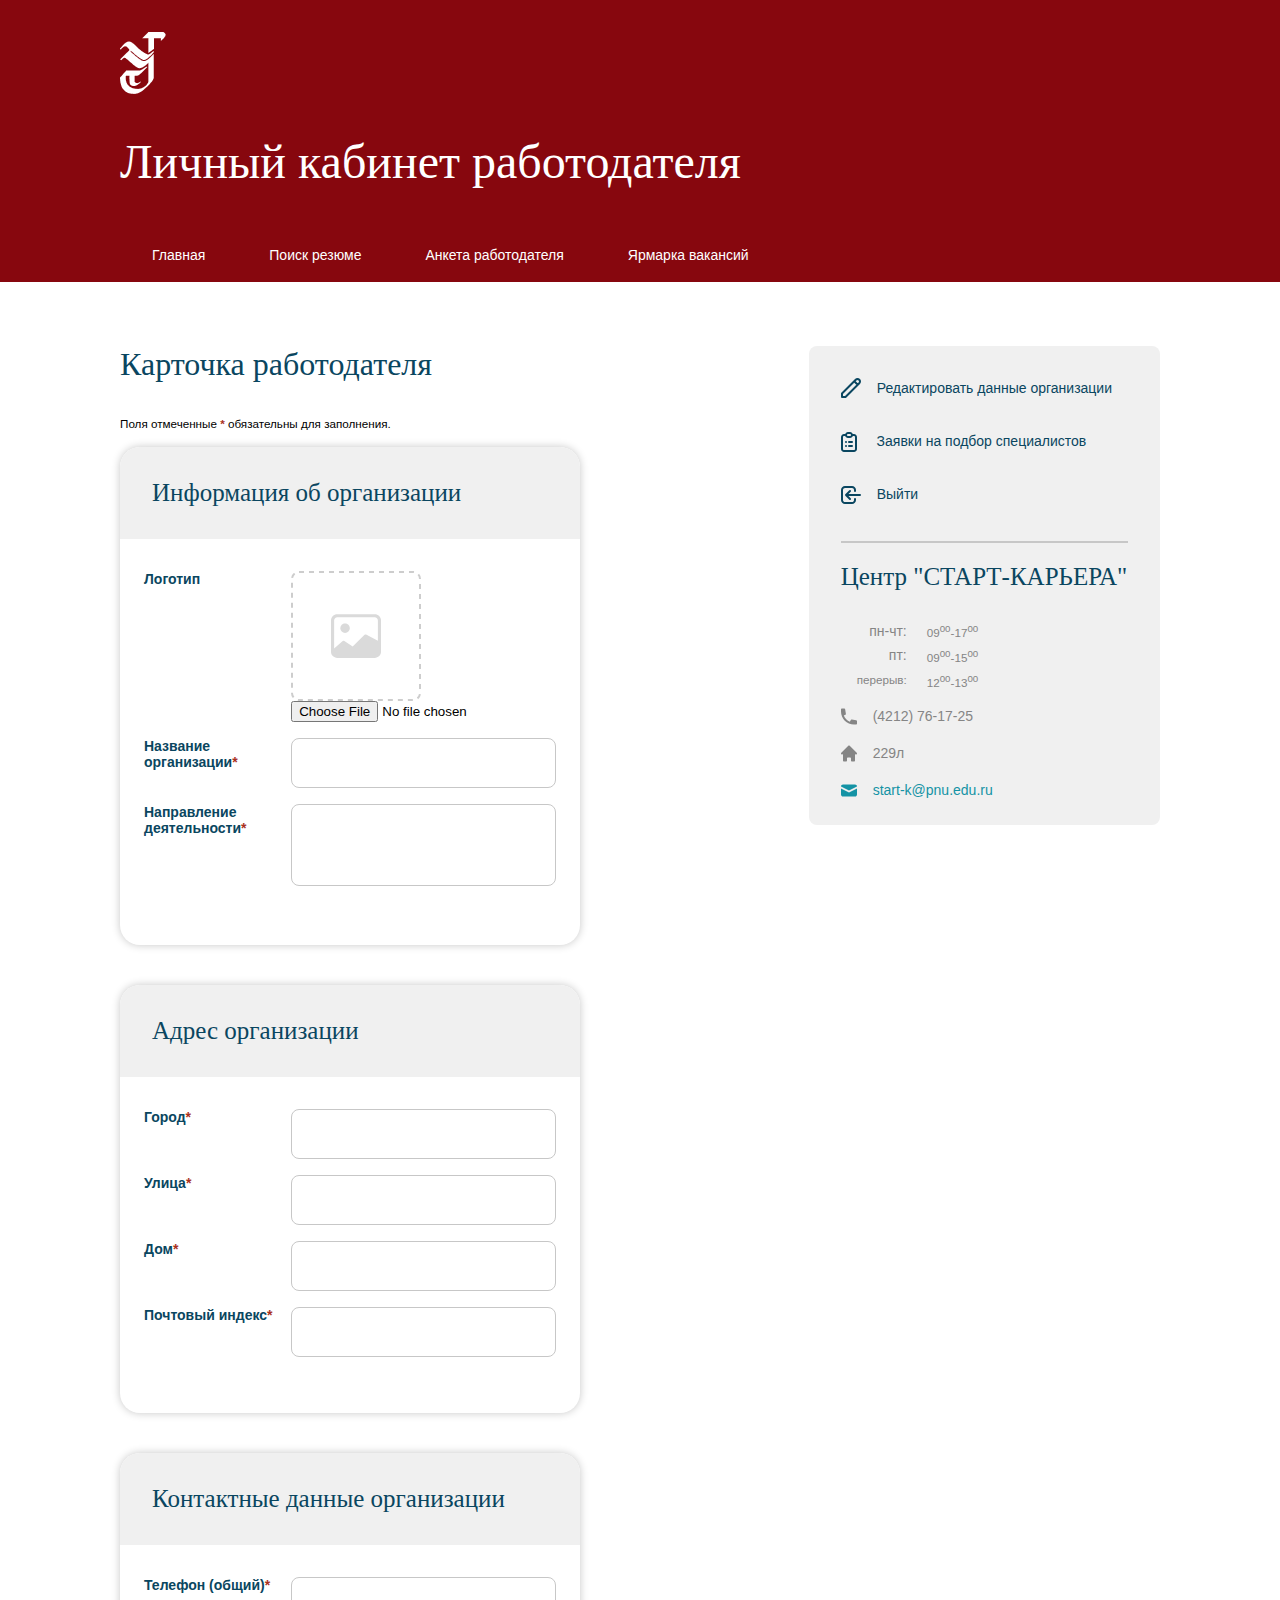
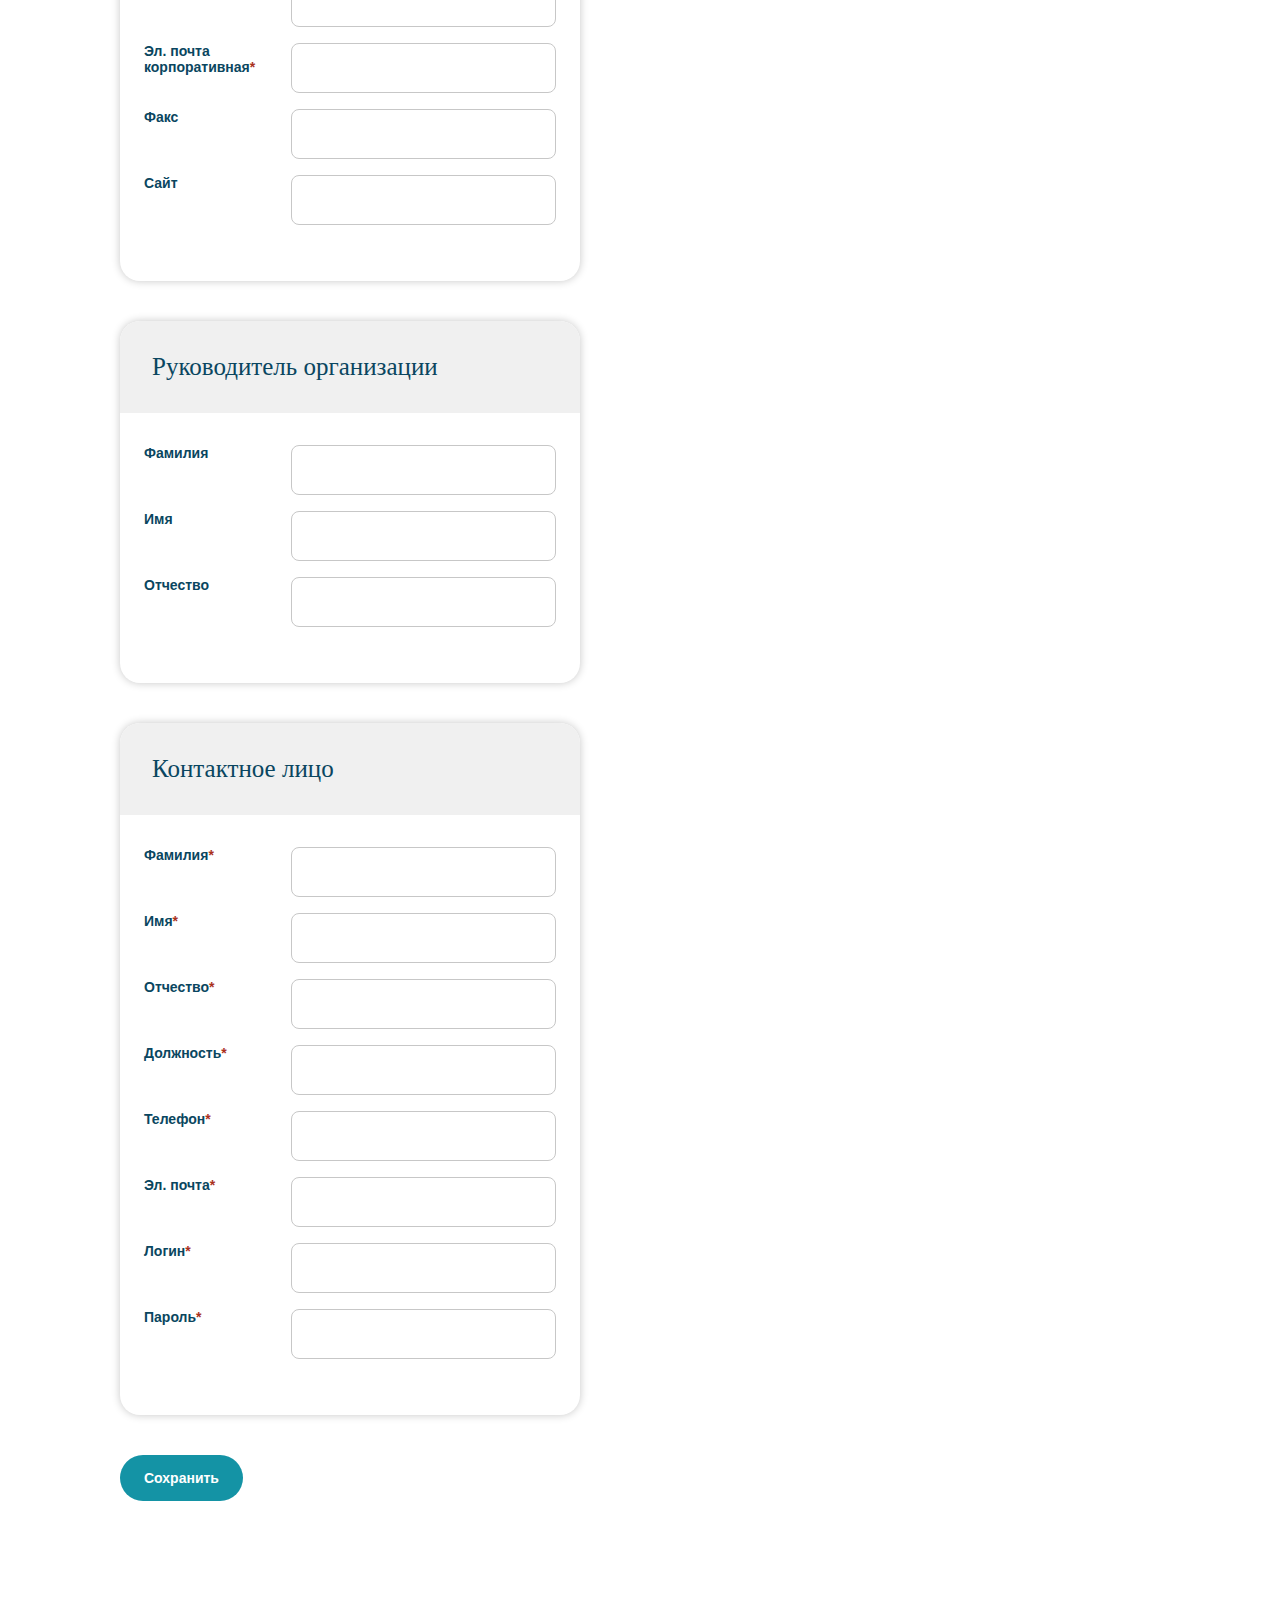
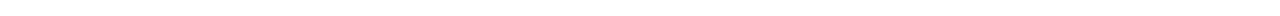
==== edit.html @ 0964fffc "Initial commit" ====
<!DOCTYPE html>
<html lang="ru">
<head>
  <meta charset="UTF-8">
  <meta name="viewport" content="width=device-width, initial-scale=1.0">
  <title>Карточка работодателя</title>
  <link rel="stylesheet" href="css/styles.css">
  <link rel="stylesheet" href="css/styles-account.css">
  <link rel="stylesheet" href="css/register.css">
  <!--<link rel="stylesheet" href="https://cdnjs.cloudflare.com/ajax/libs/font-awesome/4.7.0/css/font-awesome.min.css">-->
  <script type="text/javascript" src="js/display_img.js" async></script>
  <script type="text/javascript" src="js/slideshow.js" async></script>
  <script type="text/javascript" src="js/burger.js" async></script>
</head>
<body>
<header class="header">
  <div class="container">
    <div class="header-inner">
      <div class="header-top">
        <img alt="pnu-logo" src="img/logo.png"/>
      </div>
      <div class="header-title">
        <h2>Личный кабинет работодателя</h2>
      </div>

    </div>
  </div>
</header>

<nav class="menu">
  <div class="container">
    <div class="nav-menu" id="nav-list">
      <div class="hamburger-top">
        <div class="hamburger-title">Личный кабинет</div>
        <div class="hamburger-icon" onclick="OpenBurger()">
          <!--<i class="fa fa-bars"></i>-->
          <div class="hamburger-bar"></div>
          <div class="hamburger-bar"></div>
          <div class="hamburger-bar"></div>
        </div>
      </div>
      <ul class="nav-menu-list">
        <a href="index.html" class="menu-link"><li class="menu-item">Главная</li></a>
        <a href="login.html" class="menu-link"><li class="menu-item menu-login">Личный кабинет</li></a>
        <a href="resume-search.html" class="menu-link"><li class="menu-item">Поиск резюме</li></a>
        <a href="survey-employ.html" class="menu-link"><li class="menu-item">Анкета работодателя</li></a>
        <a href="https://pnu.edu.ru/ru/recruitment/yarmarka/" target="_blank" class="menu-link"><li class="menu-item">Ярмарка вакансий</li></a>
      </ul>
    </div>
  </div>
</nav>

<main>
  <div class="container">
    <div class="profile-nav">
      <nav class="profile-nav-wrapper">
          <div class="profile-nav-content">
            <ul class="profile-nav-list">
              <li class="profile-nav-item"><a href="edit.html" class="profile-nav-link">
                <img class="profile-img1" src="img/svg/profile-edit.svg">
                <img class="profile-img2" src="img/svg/profile-edit-white.svg">
                <img class="profile-img3" src="img/svg/profile-edit-light.svg">
                <span class="nav-item-span">Редактировать данные организации</span>
              </a></li>
              <li class="profile-nav-item"><a href="vacancies-account.html" class="profile-nav-link">
                <img class="profile-img1" src="img/svg/profile-vacancies.svg">
                <img class="profile-img2" src="img/svg/profile-vacancies-white.svg">
                <img class="profile-img3" src="img/svg/profile-vacancies-light.svg"> &nbsp
                <span class="nav-item-span">Заявки на подбор специалистов</span>
              </a></li>
              <li class="profile-nav-item"><a href="login.html" class="profile-nav-link">
                <img class="profile-img1" src="img/svg/profile-exit.svg">
                <img class="profile-img2" src="img/svg/profile-exit-white.svg">
                <img class="profile-img3" src="img/svg/profile-exit-light.svg">
                <span class="nav-item-span">Выйти</span>
              </a></li>
            </ul>
            <hr style="margin:20px 0">
            <a class="profile-nav-link" href="https://pnu.edu.ru/ru/recruitment/start-career/" target="_blank"><h5>Центр "СТАРТ-КАРЬЕРА"</h5></a>
            <div class="timetable">
              <div class="col1">
                <p>пн-чт:</p>
                <p>пт:</p>
                <p><small>перерыв:</small></p>
              </div>
              <div class="col2">
                <p><small>09<sup>00</sup>-17<sup>00</sup></small></p>
                <p><small>09<sup>00</sup>-15<sup>00</sup></small></p>
                <p><small>12<sup>00</sup>-13<sup>00</sup></small></p>
              </div>
            </div>
            <ul class="profile-nav-contacts">
              <li class="profile-contact">
                <img class="profile-img1" src="img/svg/phone-dark.svg">
                <img class="profile-img2" src="img/svg/phone-light.svg">
                <span class="nav-item-span">(4212) 76-17-25</span>
              </li>
              <li class="profile-contact">
                <img class="profile-img1" src="img/svg/home-dark.svg">
                <img class="profile-img2" src="img/svg/home-light.svg">
                <span class="nav-item-span">229л</span>
              </li>
              <li class="profile-contact">
                <img src="img/svg/email.svg">
                <span class="nav-item-span"><a href="mailto: start-k@pnu.edu.ru">start-k@pnu.edu.ru</a></span>
              </li>
            </ul>
          </div>
      </nav>
    </div>
    <div class="profile-body">
      <h4>Карточка работодателя</h4>
      <form class="form" style="width: 100%">
        <small>Поля отмеченные <b style="color: #AA311D">*</b> обязательны для заполнения.</small>
        <br><br>
        <div class="form-wrapper">
          <div class="form-header">
            <h5>Информация об организации</h5>
          </div>
          <div class="form-content">
            <div class="form-line">
              <label class="line-label">Логотип</label>
              <div class="register-control">
                <div id="display-img"></div>
                <!--<img id="default_img" src="img/svg/img-default.svg" class="default-img" style="max-height:100px;max-width:100px">-->
                <input id="id_org_form-logo" name="org_form-logo" type="file" accept="image/jpg, image/jpeg, image/png">
              </div>
            </div>
            <div class="form-line">
              <label class="line-label">Название организации<b style="color: #AA311D">*</b></label>
              <div class="register-control">
                <input class="input" id="id_org_name" name="org_name" type="text" required>
              </div>
            </div>
            <div class="form-line">
              <label class="line-label">Направление деятельности<b style="color: #AA311D">*</b></label>
              <div class="register-control">
                <textarea rows="3" id="id_org_description" name="org_description" required></textarea>
              </div>
            </div>
          </div>
        </div>
        <div class="form-wrapper">
          <div class="form-header">
            <h5>Адрес организации</h5>
          </div>
          <div class="form-content">
            <div class="form-line">
              <label class="line-label">Город<b style="color: #AA311D">*</b></label>
              <div class="register-control">
                <input class="input" id="id_org_city" name="org_city" type="text" required>
              </div>
            </div>
            <div class="form-line">
              <label class="line-label">Улица<b style="color: #AA311D">*</b></label>
              <div class="register-control">
                <input class="input" id="id_org_street" name="org_street" type="text" required>
              </div>
            </div>
            <div class="form-line">
              <label class="line-label">Дом<b style="color: #AA311D">*</b></label>
              <div class="register-control">
                <input class="input" id="id_org_building" name="org_building" type="text" required>
              </div>
            </div>
            <div class="form-line">
              <label class="line-label">Почтовый индекс<b style="color: #AA311D">*</b></label>
              <div class="register-control">
                <input class="input" id="id_org_zip" name="org_zip" type="text" required>
              </div>
            </div>
          </div>
        </div>
        <div class="form-wrapper">
          <div class="form-header">
            <h5>Контактные данные организации</h5>
          </div>
          <div class="form-content">
            <div class="form-line">
              <label class="line-label">Телефон (общий)<b style="color: #AA311D">*</b></label>
              <div class="register-control">
                <input class="input" id="id_org_phone" name="org_phone" type="text" required>
              </div>
            </div>
            <div class="form-line">
              <label class="line-label">Эл. почта корпоративная<b style="color: #AA311D">*</b></label>
              <div class="register-control">
                <input class="input" id="id_org_email" name="org_email" type="email" required>
              </div>
            </div>
            <div class="form-line">
              <label class="line-label">Факс</label>
              <div class="register-control">
                <input class="input" id="id_org_fax" name="org_fax" type="text">
              </div>
            </div>
            <div class="form-line">
              <label class="line-label">Сайт</label>
              <div class="register-control">
                <input class="input" id="id_org_web" name="org_web" type="text">
              </div>
            </div>
          </div>
        </div>
        <div class="form-wrapper">
          <div class="form-header">
            <h5>Руководитель организации</h5>
          </div>
          <div class="form-content">
            <div class="form-line">
              <label class="line-label">Фамилия</label>
              <div class="register-control">
                <input class="input" id="id_org_head_surname" name="head_surname" type="text">
              </div>
            </div>
            <div class="form-line">
              <label class="line-label">Имя</label>
              <div class="register-control">
                <input class="input" id="id_org_head_firstname" name="org_head_firstname" type="text">
              </div>
            </div>
            <div class="form-line">
              <label class="line-label">Отчество</label>
              <div class="register-control">
                <input class="input" id="id_org_head_lastname" name="org_head_lastname" type="text">
              </div>
            </div>
          </div>
        </div>
        <div class="form-wrapper">
          <div class="form-header">
            <h5>Контактное лицо</h5>
          </div>
          <div class="form-content">
            <div class="form-line">
              <label class="line-label">Фамилия<b style="color: #AA311D">*</b></label>
              <div class="register-control">
                <input class="input" id="id_org_manager_surname" name="org_manager_surname" type="text" required>
              </div>
            </div>
            <div class="form-line">
              <label class="line-label">Имя<b style="color: #AA311D">*</b></label>
              <div class="register-control">
                <input class="input" id="id_org_manager_name" name="org_manager_name" type="text" required>
              </div>
            </div>
            <div class="form-line">
              <label class="line-label">Отчество<b style="color: #AA311D">*</b></label>
              <div class="register-control">
                <input class="input" id="id_org_manager_lastname" name="org_manager_lastname" type="text" required>
              </div>
            </div>
            <div class="form-line">
              <label class="line-label">Должность<b style="color: #AA311D">*</b></label>
              <div class="register-control">
                <input class="input" id="id_org_manager_post" name="org_manager_post" type="text" required>
              </div>
            </div>
            <div class="form-line">
              <label class="line-label">Телефон<b style="color: #AA311D">*</b></label>
              <div class="register-control">
                <input class="input" id="id_org_manager_phone" name="org_manager_phone" type="text" required>
              </div>
            </div>
            <div class="form-line">
              <label class="line-label">Эл. почта<b style="color: #AA311D">*</b></label>
              <div class="register-control">
                <input class="input" id="id_org_manager_email" name="org_manager_email" type="email" required>
              </div>
            </div>
            <div class="form-line">
              <label class="line-label">Логин<b style="color: #AA311D">*</b></label>
              <div class="register-control">
                <input class="input" id="id_org_manager_login" name="org_manager_login" type="text" required>
              </div>
            </div>
            <div class="form-line">
              <label class="line-label">Пароль<b style="color: #AA311D">*</b></label>
              <div class="register-control">
                <input class="input" id="id_org_manager_pwrd" name="org_manager_pwrd" type="password" required>
              </div>
            </div>
          </div>
        </div>
        <div class="buttons">
          <a class="button" href="edit.html"><button class="button blue" type="submit">Сохранить</button></a> <!--change to submit-->
        </div>
        <div class="wrong">
          <img src="img/svg/error.svg">&nbsp&nbsp
          Пожалуйста, заполните все необходимые поля
        </div>
      </form>
    </div>
  </div>
</main>
</body>
</html>
---- css/styles.css ----
/*  GENERAL  */

/*@import url('https://fonts.googleapis.com/css2?family=Open+Sans:ital,wght@0,400;0,700;1,400;1,700&display=swap');*/

*,
*::after,
*::before{
    box-sizing: border-box;
}

html,
body{
    height: 100%;
    margin: 0;
}

body,
p,
span,
a {
    font-family: Verdana, sans-serif;
    font-size: 14px;
}

a {
    text-decoration: none;
    color: #1493A5;
}

a:hover{
    text-decoration: underline;
}

h1 {
    font-family: Georgia, serif;
    font-size: 64px;
    color: white;
    font-weight: normal;
    margin: 0;
}
h2 {
    font-family: Georgia, serif;
    font-size: 48px;
    color: white;
    font-weight: normal;
    margin: 0;
}
h4 {
    font-family: Georgia, serif;
    font-size: 32px;
    color: #0A4660;
    font-weight: normal;
    margin: 0 0 32px 0;
}
h5 {
    font-family: Georgia, serif;
    font-size: 25px;
    color: #0A4660;
    font-weight: normal;
    margin: 0 0 32px 0;
}
h6 {
    font-family: Georgia, serif;
    font-size: 20px;
    color: #0A4660;
    font-weight: normal;
    margin: 0 0 16px 0;
}

ul{
    list-style-type: none;
    list-style-image: url("/img/svg/list-marker.svg");
    line-height: 150%;
    padding: 0 20px;
}

li {
    padding: 0 0 8px 10px;
}

hr {
    border: 1px solid #C7C7C7;
    height: 1px;
    margin: 40px auto;
    max-width: 1400px;
}

label {
    color: #0A4660;
    font-weight: bold;
    font-size: inherit;
}

select, .input, textarea {
    width: 100%;
    background-color: transparent;
    border: 1px solid #C7C7C7;
    padding: 16px;
    border-radius: 8px;
    margin: 0;
    font-family: inherit;
    font-size: inherit;
    line-height: inherit;
}

.input::placeholder {
    color: #858585;
}

textarea {
    resize: none;
}

    /*  BUTTON  */

.button {
    border: none;
    padding: 15px 24px;
    font-family: inherit;
    font-size: inherit;
    font-weight: bold;
    border-radius: 25px;
    text-align: center;
}

a.button {
    padding: 0;
}

.button a {
    color: inherit;
    text-decoration: none;
}

.button.blue{
    background-color: #1493A5;
    color: white;
}

.button.blue:hover {
    background-color: #31B5C7;
}

.button.white {
    background-color: white;
    color: #0A4660;
    box-shadow: 0 4px 4px #D9D9D9;
}

.button.white:hover {
    background-color: #F0F5F8;
}

/* TABLE */

table {
    border-radius: 5px;
    font-size: inherit;
    border-collapse: collapse;
    width: 100%;
    max-width: 100%;
    background-color: white;
}

td, th {
    text-align: center;
    padding: 8px;
    font-family: inherit;
    font-size: inherit;
}

td{
    border-right: 1px solid #f8f8f8;
}

th{
    color: #ffffff;
    background: #0A4660;
    font-weight: normal;
}

tr:nth-child(even) {
    background: #F8F8F8;
}

/* MOBILE */

@media (max-width: 780px) {
    table {
        width: 100%;
    }

    .table-wrapper {
        overflow-x: auto;
    }

    /*.table-wrapper:before {
        display: block;
        text-align: right;
    }

    thead, tbody, th {
        display: block;
    }

    th {
        text-align: left;
        border-bottom: 1px solid #f7f7f9;
    }
    thead {
        float: left;
    }
    tbody {
        width: auto;
        position: relative;
        overflow-x: auto;
    }
    td, th {
        padding: 16px 8px;
        height: 50px;
        vertical-align: middle;
        overflow-x: hidden;
        overflow-y: auto;
        width: 120px;
        font-size: inherit;
        text-overflow: ellipsis;
    }
    tr {
        display: table-cell;
    }

    tr:nth-child(even) {
        background: transparent;
    }
    td:nth-child(odd) {
        background: #F8F8F8;
        border-right: 1px solid #E6E4E4;
    }
    td:nth-child(even) {
        border-right: 1px solid #E6E4E4;
    }
    td {
        display: block;
        text-align: center;
    }*/
}

/*.caption a{
    font-size: 14px;
    padding: 0px 0 0 20px;
}*/

.checkbox {
    height: 16px;
    width: 16px;
    background-color: #1493A5;
    margin: 0;
}

.radio {
    height: 16px;
    width: 16px;
    background-color: #1493A5;
    margin: 0;
}

fieldset {
    border: none;
    display: inline-block;
}

fieldset label {
    font-weight: normal;
    color: black;
}

.container {
    margin: 0 auto;
    padding: 0 120px;
    display: flex;
    width: 100%;
    max-width: 1600px;
}

@media screen and (max-width: 780px) {
    .body .container {
        display: block;
    }
}

.label {
    padding-right: 32px;
    padding-top: 15px;
    margin-bottom: 8px;
    text-align: right;
    width: 300px;
    position: relative;
}

@media screen and (max-width: 780px) {
    .label {
        width: 150px;
        text-align: left;
    }
}

/*  NAV  */

.menu{
    display: flex;
    /*align-self: stretch;
    align-items: flex-start;
    flex-shrink: 0;*/
    background-color: #87070E;
}

/*.nav-menu {
    padding: 0 120px;
}

@media screen and (max-width: 1100px) {
    .nav-menu {
        padding: 0 80px;
    }
}

@media screen and (max-width: 780px) {
    .nav-menu {
        padding: 0;
    }
}*/


.nav-menu-list {
    list-style-type: none;
    list-style-image: none;
    margin: 0;
    padding: 0;
    display: flex;
    justify-content: space-between;
}

.menu-item {
    /*font-size: 16px;*/
    /*align-self: stretch;*/
    text-align: center;
    padding: 16px 32px;
    background-color: #87070E;
    height: 100%;
}

.menu-login {
    display: none;
}

.menu-link {
    color: white;
    text-decoration: none;
}

.menu-item:hover {
    background-color: #AA311D;
}

.menu-link:hover {
    text-decoration: none;
}

.hamburger-title, .hamburger-icon {
    display: none;
}


@media screen and (max-width: 780px) {

    .login, .nav-menu-list{
        display: none;
    }

    .nav-menu {
        width: calc(100% + 32px);
        display: inline-block;
        margin-left: -16px;
        margin-right: -16px;
    }

    .hamburger-top {
        display: flex;
        gap: 8px;
        padding: 0 16px;
        border-bottom: 1px solid #AA311D;
    }

    .hamburger-title {
        display: block;
        width: 100%;
        font-size: 16px;
        color: white;
        margin: 16px 0;
    }

    .hamburger-icon {
        float: right;
        display: block;
        cursor: pointer;
        margin: auto 0;
    }

    .hamburger-bar {
        width: 32px;
        height: 4px;
        background-color: white;
        margin: 6px;
    }

    .menu-item {
        align-self: stretch;
        text-align: left;
        padding: 16px;
        height: auto;
    }

    .menu-login {
        display: block;
    }

    .menu-link {
        font-size: 16px;
    }
}

@media screen and (max-width: 780px) {
    .nav-menu.responsive {position: relative;}
    .nav-menu.responsive a.icon {
        position: absolute;
        right: 0;
        top: 0;
    }
    .nav-menu.responsive .nav-menu-list {
        display: inline;
    }
}

main.body {
    margin-top: 60px;
}

@media screen and (max-width: 780px) {
    main.body {
        margin-top: 40px;
    }
}

/*  SCREEN SIZE  */

@media screen and (max-width: 1100px) {
    .container {
        padding: 0 80px;
    }
    h1 {
        font-size: 48px;
    }
    h2 {
        font-size: 40px;
    }
    h4 {
        font-size: 25px;
    }
    h5 {
        font-size: 20px;
    }
    h6 {
        font-size: 16px;
    }
    hr {
        margin: 40px 80px;
    }
}

@media screen and (max-width: 780px) {
    .container {
        padding: 0 16px;
    }

    h1 {
        font-size: 40px;
    }

    h2 {
        font-size: 32px;
    }

    h4 {
        font-size: 25px;
    }

    h5 {
        font-size: 20px;
    }

    h6 {
        font-size: 16px;
    }

    body,
    p,
    span,
    a {
        font-size: 12px;
    }
}

.back {
    margin-bottom: 24px;
}
---- css/styles-account.css ----
/*  HEADER  */

.header{
    color: white;
    font-size: 18px;

    background-color: #87070E;

    line-height: normal;
    font-stretch: normal;
}

.header-inner {
    width: 100%;
}

.header-top {
    display: flex;
    margin-top: 32px;
    position: relative;
    align-items: center;
}

.header-title {
    padding: 40px 0;
}

@media screen and (max-width: 780px) {
    .header-top {
        margin-top: 48px;
    }

    .header-top img {
        height: 50px;
        width: auto;
    }
}

@media screen and (max-width: 780px) {
    .nav-menu {
        margin: 0;
        width: 100%;
    }
}

.profile-nav, .profile-body {
    margin-top: 64px;
}

.profile-nav {
    /*height: 0;*/
    /*padding-left: 160px;*/
    right: 0;
    position: absolute;
    padding-right: 120px;
}

@media (max-width: 1200px) {
    .profile-nav {
        width: 400px;
        padding-right: 80px;
    }
}

.profile-nav-wrapper {
    display: block;
}

.profile-nav-content {
    background-color: #F0F0F0;
    padding: 16px 32px;
    position: relative;
    border-radius: 8px;
}

/*@media (min-width: 780px) {
    .profile-nav {
        float: right;
        left: 60%;
    }
}*/

.profile-nav-list, .profile-nav-contacts {
    list-style-type: none;
    list-style-image: none;
    margin: 0;
    padding: 0;
}

.profile-nav-item {
    padding: 16px 0;
    height: 100%;
}

.profile-contact {
    padding: 8px 0;
    display: flex;
}

.profile-nav-contacts span{
    color: #858585;
}

@media (max-width: 1100px) {
    .profile-nav-item {
        padding: 8px 0;
    }
}

.profile-img2, .profile-img3 {
    display: none;
}

.profile-nav-link {
    color: #0A4660;
    text-decoration: none;
    align-items: center;
    display: flex;
}

.profile-nav-link:hover, .profile-nav-link:hover h5 {
    text-decoration: none;
    color: #1493A5;
}

.profile-nav-link:hover .profile-img1 {
    display: none;
}

.profile-nav-link:hover .profile-img3 {
    display: block;
}

@media (max-width: 780px) {
    .profile-nav-link:hover span, .profile-nav-link:hover h5 {
        text-decoration: underline;
    }

    .profile-nav-link:hover span {
        color: white;
        text-decoration-color: white;
    }

    .profile-nav-link:hover h5 {
        color: #1493A5;
        text-decoration-color: #1493A5;
    }

    .profile-nav-link:hover .profile-img3 {
        display: none;
    }
}

.nav-item-span{
    padding: 0 16px;
}

.profile-body {
    padding-right: 580px;
    width: 100%;
}

@media (max-width: 1200px) {
    .profile-body {
        padding-right: 400px;
    }
}

.timetable {
    padding: 0 8px;
    display: flex;
    color: #858585;
}

.timetable p{
    margin: 0 0 8px 0;
}

.col1 {
    padding: 0 4px 0 8px;
    text-align: right;
}

.col2 {
    padding-left: 16px;
}

@media (max-width: 780px) {
    .container{
        display: inline-block;
        padding: 0;
    }

    hr {
        border: 1px solid #1493A5;
    }

    .profile-nav {
        margin: 0;
        width: 100%;
        padding: 0;
        height: auto;
        display: block;
        position: relative;
    }

    .profile-body, .header {
        padding: 0 16px;
    }

    .profile-nav-content {
        background-color: #0A4660;
        padding: 32px 16px;
        position: relative;
        border-radius: 0;
    }

    .nav-item-span {
        color: white;
        font-size: 14px;
    }

    .nav-item-span a {
        font-size: 14px;
    }

    .profile-nav-link h5 {
        color: #1493A5;
    }

    .profile-nav-contacts span{
        color: #C7C7C7;
    }

    .profile-img1 {
        display: none;
    }

    .profile-img2 {
        display: block;
    }

    .timetable {
        color: #C7C7C7;
    }
}
---- css/register.css ----
.title {
    width: 100%;
    text-align: center;
}


.form {
    width: 988px;
    margin: 0 auto;
}

@media screen and (max-width: 780px) {
    .form {
        width: 100%;
    }
}

.form-wrapper {
    background-color: white;
    border-radius: 20px;
    box-shadow: 0 0 8px 0 #C7C7C7;
    margin-bottom: 40px;

}

.form-header {
    padding: 32px;
    background-color: #F0F0F0;
    border-radius: 20px 20px 0 0;
}

.form-header h5{
    margin: 0;
}

.form-content {
    padding: 32px 24px 40px 24px;
}

.form-line {
    display: flex;
    width: 100%;
    margin-bottom: 16px;
}

.line-label {
    padding-right: 16px;
    float: left;
    position: relative;
    width: 220px;

    font-weight: bold;
    color: #0A4660;
}

.register-control {
    width: 100%;
    position: relative;
    float: left;
    display: inline-block;
}

@media screen and (max-width: 780px) {
    .form-line {
        display: inline-block;
    }
}

#display-img {
    width: 130px;
    height: 130px;
    background-position: center;
    background-size: cover;
    background-image: url("../img/svg/img-default.svg");
}

.buttons {
    margin-bottom: 32px;
    display: inline-block;
    margin-right: 32px;
}

.wrong {
    color: red;
    visibility: hidden;
    margin-bottom: 64px;
}

@media screen and (max-width: 562px) {
    .buttons {
        float: right;
        /*width: 100%;*/
    }
}

@media screen and (max-width: 340px) {
    .buttons {
        float: left;
        width: 100%;
    }
}
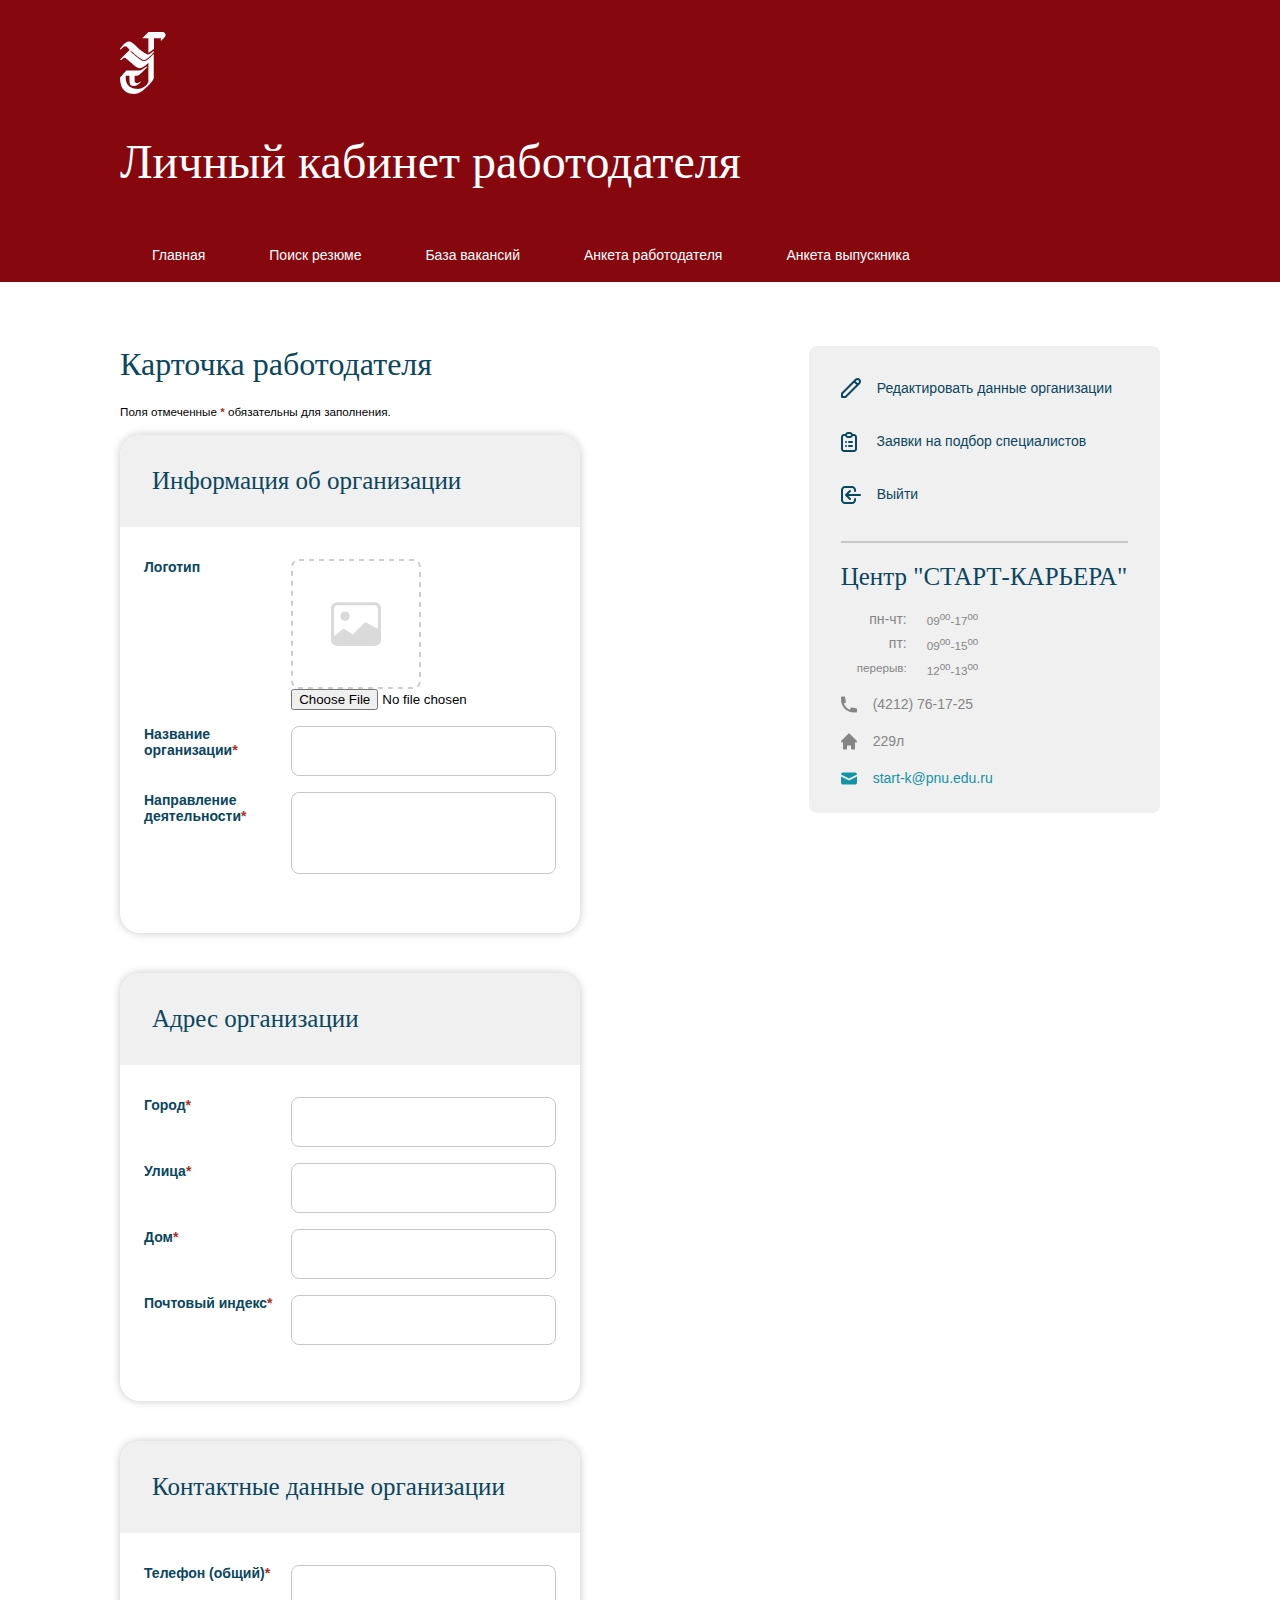
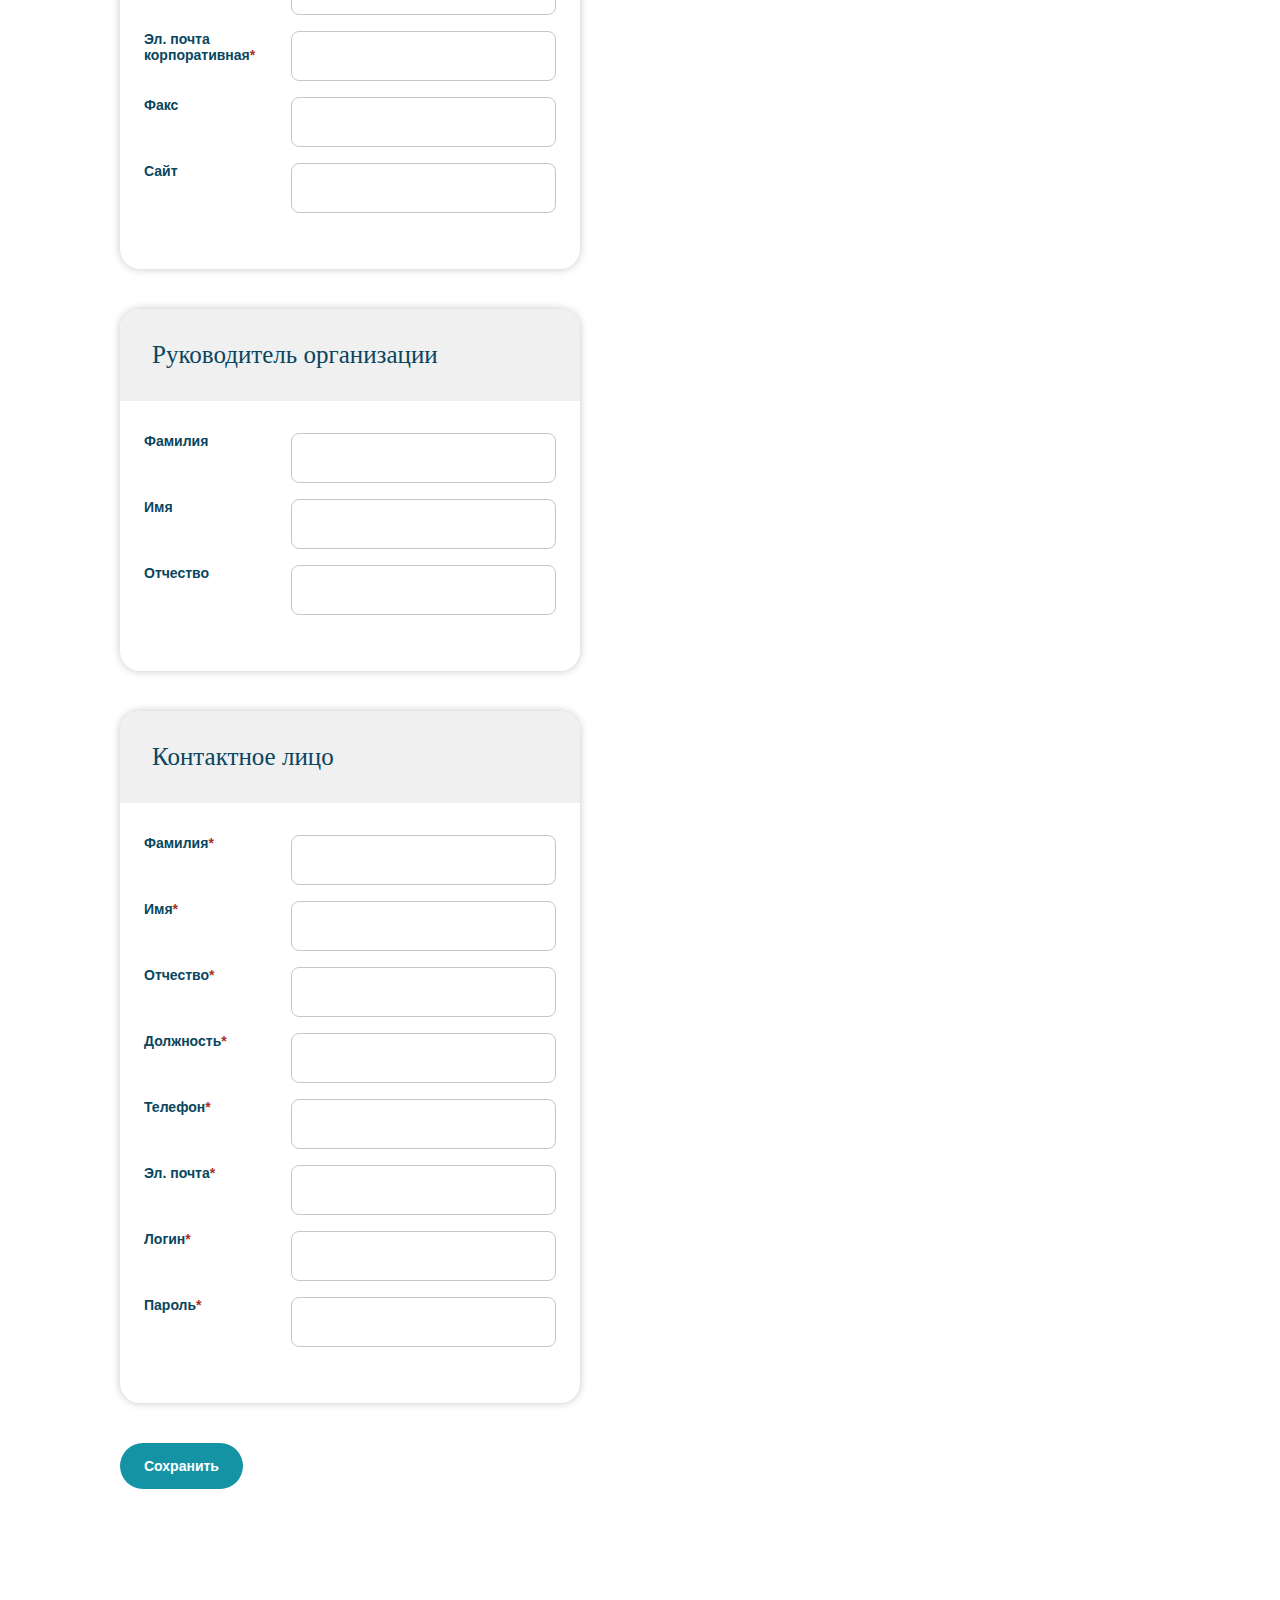
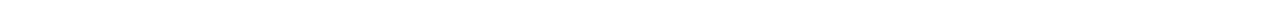
==== commit cb1b3e4d: "edit navigation - edit account pages - edit links - add survey-student.html complete - add vacancy-l" ====
--- a/edit.html
+++ b/edit.html
@@ -31,7 +31,7 @@
   <div class="container">
     <div class="nav-menu" id="nav-list">
       <div class="hamburger-top">
-        <div class="hamburger-title">Личный кабинет</div>
+        <div class="hamburger-title">Главная</div>
         <div class="hamburger-icon" onclick="OpenBurger()">
           <!--<i class="fa fa-bars"></i>-->
           <div class="hamburger-bar"></div>
@@ -43,8 +43,9 @@
         <a href="index.html" class="menu-link"><li class="menu-item">Главная</li></a>
         <a href="login.html" class="menu-link"><li class="menu-item menu-login">Личный кабинет</li></a>
         <a href="resume-search.html" class="menu-link"><li class="menu-item">Поиск резюме</li></a>
+        <a href="vacancy-list.html" class="menu-link"><li class="menu-item">База вакансий</li></a>
         <a href="survey-employ.html" class="menu-link"><li class="menu-item">Анкета работодателя</li></a>
-        <a href="https://pnu.edu.ru/ru/recruitment/yarmarka/" target="_blank" class="menu-link"><li class="menu-item">Ярмарка вакансий</li></a>
+        <a href="survey-student.html" class="menu-link"><li class="menu-item">Анкета выпускника</li></a>
       </ul>
     </div>
   </div>
--- a/css/styles.css
+++ b/css/styles.css
@@ -50,14 +50,14 @@
     font-size: 32px;
     color: #0A4660;
     font-weight: normal;
-    margin: 0 0 32px 0;
+    margin: 0 0 20px 0;
 }
 h5 {
     font-family: Georgia, serif;
     font-size: 25px;
     color: #0A4660;
     font-weight: normal;
-    margin: 0 0 32px 0;
+    margin: 0 0 20px 0;
 }
 h6 {
     font-family: Georgia, serif;
@@ -163,7 +163,7 @@
 }
 
 td, th {
-    text-align: center;
+    text-align: left;
     padding: 8px;
     font-family: inherit;
     font-size: inherit;
--- a/css/register.css
+++ b/css/register.css
@@ -101,3 +101,12 @@
     }
 }
 
+.check {
+    padding-bottom: 20px;
+}
+
+.check label {
+    font-weight: normal;
+    color: black;
+
+}